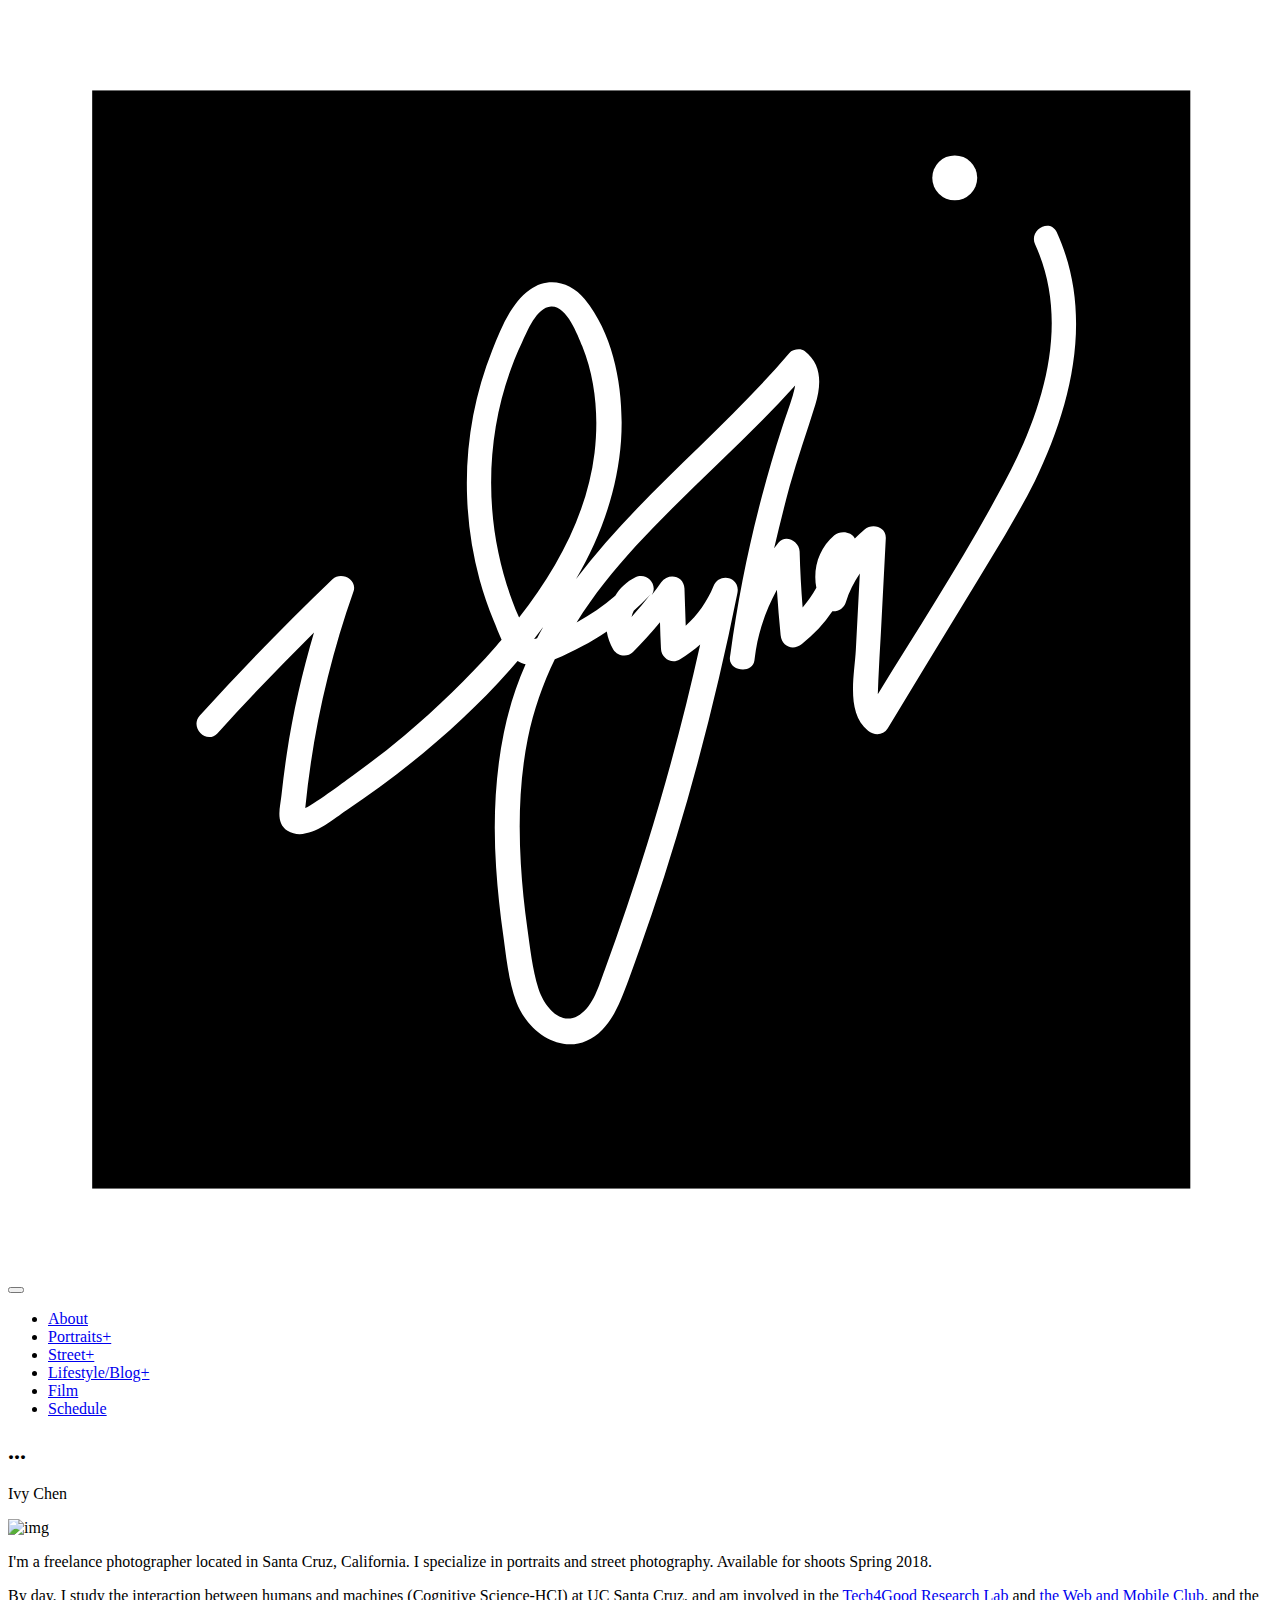
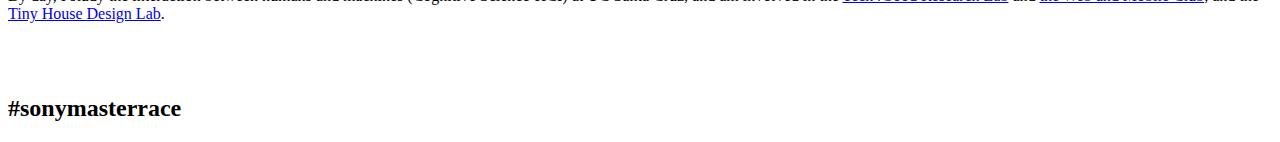
==== about.html @ 27e0661c "Add files via upload" ====
<!DOCTYPE html>
<html>
  <head>
    <title>Ivy Chen - Freelance Photographer</title>
    <!-- Metadata -->
    <meta charset="utf-8">
    <meta name="viewport" content="width=device-width, initial-scale=1">
    <!-- Favicon -->
    <link rel="icon" type="image/png" href="assets/images/favicon.png" />
    <!-- CSS Plugins -->
    <link rel="stylesheet" href="assets/css/plugins.min.css">
    <!-- Custom CSS File -->
    <link rel="stylesheet" href="assets/css/style.css">
  </head>
  <body>
    <div class="ms-main-container">
      <!-- Preloader -->
      <div class="ms-preloader"></div>
      <!-- Header -->
         <header class="ms-header">
        <nav class="ms-nav">
          <div class="ms-logo">
            <a href="index.html" data-type="page-transition">
              <div class="logo-dark current"><img src="logo-dark.svg" alt="logo image"></div>
            </a>
          </div>
          <button class="hamburger" type="button" data-toggle="navigation">
          <span class="hamburger-box">
            <span class="hamburger-inner"></span>
          </span>
          </button>
          <div class="height-full-viewport">
            <ul class="ms-navbar">
              <!-- Nav Link -->
              <li class="nav-item">
                <a href="index.html" data-type="page-transition">
                  <span class="ms-btn">About</span>
                </a>
              </li>
              <!-- Nav Link -->
              <li class="nav-item">
                <a href="portraits.html" data-type="page-transition">
                  <span class="ms-btn">Portraits+</span>
                </a>
              </li>
               <!-- Nav Link -->
              <li class="nav-item">
                <a href="#" data-type="page-transition">
                  <span class="ms-btn">Street+</span>
                </a>
              </li>
              <!-- Nav Link -->
              <li class="nav-item">
                <a href="#" data-type="page-transition">
                  <span class="ms-btn">Lifestyle/Blog+</span>
                </a>
              </li>
              <!-- Nav Link -->
              <li class="nav-item">
                <a href="#" data-type="page-transition">
                  <span class="ms-btn">Film</span>
                </a>
              </li>
              <!-- Nav Link -->
              <li class="nav-item">
                <a href="Schedule.html" data-type="page-transition">
                  <span class="ms-btn">Schedule</span>
                </a>
              </li>
             
            </ul>
          </div>
        </nav>
      </header>
      <!-- Container -->
      <main class="ms-container">
        <!-- Page Title -->
        <div class="ms-section__block">
          <div class="ms-page-title">
            <h2 class="page-header">...</h2>
            <p class="page-desc">Ivy Chen</p>
          </div>
        </div>
        <!-- Page Content -->
        <div class="ms-section__block">
          <div id="about" class="row">
            <div class="about__img col-md-12">
              <p><img src="assets/images/biopic.jpg" alt="img"></p>
            </div>
            <div class=" center-block">
              <div class="about__info col-md-8">
                <p>I'm a freelance photographer located in Santa Cruz, California. I specialize in portraits and street photography. Available for shoots Spring 2018.</p>
                <p>By day, I study the interaction between humans and machines (Cognitive Science-HCI) at UC Santa Cruz, and am involved in the <a href="https://tech4good.soe.ucsc.edu" " target="_blank">Tech4Good Research Lab</a> and <a href="http://webandmobile.club" " target="_blank">the Web and Mobile Club</a>, and the <a href="https://makerfaire.com/maker/entry/65741/" " target="_blank">Tiny House Design Lab</a>.</p>
                <br>
                <br>
                <h2>#sonymasterrace</h2>
              </div>
            </div>
          </div>
        </div>
      </main>
      <!-- Footer -->
      <!-- Fotter emitted -->
    <!-- JS Libraries -->
    <!-- jquery-2.1.3.min js -->
    <script type="text/javascript" src='assets/js/jquery-3.2.1.min.js'></script>
    <!-- Vendors -->
    <script type="text/javascript" src='assets/js/plugins.min.js'></script>
    <!-- Main js -->
    <script type="text/javascript" src="assets/js/main.js"></script>
  </body>
</html>
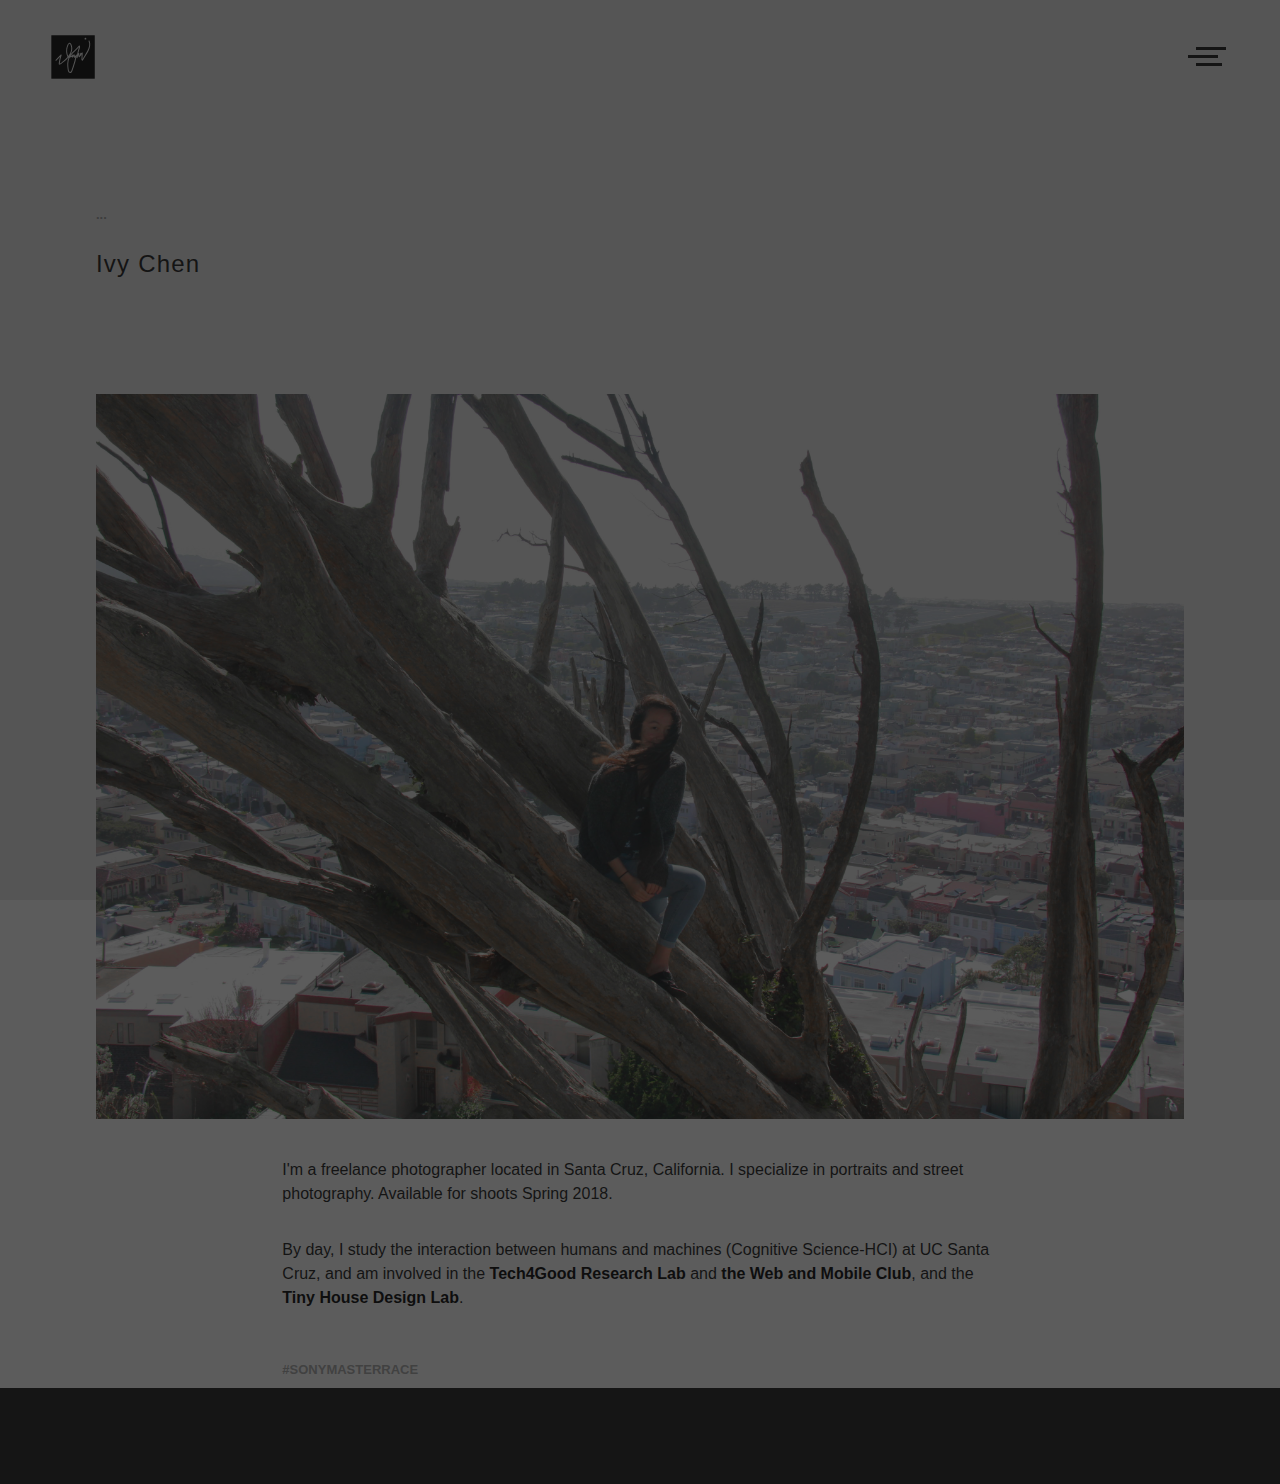
==== commit 51b96881: "Update about.html" ====
--- a/about.html
+++ b/about.html
@@ -63,7 +63,7 @@
               </li>
               <!-- Nav Link -->
               <li class="nav-item">
-                <a href="Schedule.html" data-type="page-transition">
+                <a href="schedule.html" data-type="page-transition">
                   <span class="ms-btn">Schedule</span>
                 </a>
               </li>
@@ -109,4 +109,4 @@
     <!-- Main js -->
     <script type="text/javascript" src="assets/js/main.js"></script>
   </body>
-</html>+</html>
--- a/assets/css/style.css
+++ b/assets/css/style.css
@@ -0,0 +1,1333 @@
+/*------------------------------------------------------------------
+[Master Stylesheet]
+
+Template Name: Emily - Creative Photography Portfolio
+Template Demo URL: 
+Version: 1.0
+Author: madsparrow.us
+
+--------------------------------------------------------------------
+
+[Table of contents]
+
+1. General style
+    1.1 Typography
+    1.2 Specials Classes
+2. Header
+    2.1 Menu
+    2.2 Burger Button
+    2.3 Collapse Navigation
+3. Pages Style
+4. Home Slider
+    4.1 Slider Navigation Buttons
+    4.2 Slider Inner Info
+  4.3 Pagination
+5. Albums
+6. Gallery
+7. Blog
+8. About
+9. Contact
+10. Footer
+11. Responsive Rules
+
+--------------------------------------------------------------------
+# Font: 'Yantramanav';
+--------------------------------------------------------------------
+# Colors: #151515, #df1f29, #555555
+------------------------------------------------------------------*/
+
+/**
+ * 1. General style
+ */
+ 
+/*Text font*/
+@import 'https://fonts.googleapis.com/css?family=Montserrat:300i,600,700'
+@import 'https://fonts.googleapis.com/css?family=Roboto:300'
+
+/*Social icons font*/
+@import 'https://d1azc1qln24ryf.cloudfront.net/114779/Socicon/style-cf.css?rd5re8';
+
+
+::selection {
+    background: #555;   
+    color: #fff;
+}
+::-moz-selection {
+    background: #555;    
+    color: #fff;
+}
+body {
+    background: #151515;
+    padding: 0;
+    margin: 0 auto;
+    min-height: 100vh;
+    font-family: Montserrat, Roboto, sans-serif;
+    color: #151515;
+}
+article,
+aside,
+details,
+figcaption,
+footer,
+header,
+hgroup,
+nav,
+section {
+    display: block;
+}
+a {
+    color: #000;
+    text-decoration: none;
+    font-weight: 600;
+}
+blockquote {
+    padding: 10px 20px;
+    color: #151515;
+    font-size: 1.4em;
+    font-style: italic;
+    font-weight: 300;
+    margin: 0 auto 30px;
+}
+ul {
+    list-style-type: none;
+    list-style: none;
+    padding-left: 0 !important;
+    -webkit-padding-start: initial !important;
+    -moz-padding-start: initial;
+}
+menu,
+ol,
+ul {
+    padding: 0 !important;
+}
+button {
+    background: transparent;
+    border: none;
+}
+button:focus {
+    outline: none;
+}
+input,
+textarea {
+    font-family: 'Raleway', sans-serif;
+}
+textarea {
+    padding: 14px;
+}
+input:focus,
+textarea:focus {
+    outline: none !important;
+    border: 1px solid #FFD700;
+    box-shadow: none;
+}
+input[type="submit"] {
+    position: absolute;
+    display: inline-block;
+    left: 0;
+    top: 0;
+    opacity: 0;
+    z-index: 3;
+    width: 100%;
+    height: 100%;
+    padding: 0;
+    margin: 0;
+    cursor: pointer;
+}
+input[type="submit"]:focus {
+    outline: none;
+}
+img {
+    width: 100%;
+}
+
+/* 1.1 Typography */
+
+h1,
+h2,
+h4,
+h5,
+h6 {
+    color: #151515;
+    margin-top: 0;
+}
+/*project header*/
+h1 {
+    font-size: 28px;
+    font-weight: 700;
+}
+/*project specs*/
+h2 {
+    font-size: 13px;
+    font-weight: 300i;
+    text-transform: uppercase;
+    color: #A8A8A8
+}
+/*pic captions*/
+h3 {
+    font-size: 15px;
+    font-weight: 300;
+    color:#4D4D4D;;
+    margin-bottom: 20px;
+}
+/*project title*/
+h4 {
+    font-size:18px;
+    font-weight: 700;
+     color:#4D4D4D;
+}
+/*tiny font for project intro*/
+h5 {
+    font-size: 20px;
+    font-weight: 300;
+}
+h6 {
+    font-size: 18px;
+    font-weight: 300;
+    margin-bottom: calc(10px + 10 * (100vw - 992px) / 1508);
+}
+
+p {
+    font-size: 17;
+    line-height: 1.5;
+    font-weight: 300;
+}
+
+/* 1.2 Specials Classes */
+
+.c-white {
+    color: #fff !important;
+}
+.navbar-white {
+    color: #fff;
+    background-color: transparent !important;
+}
+.center-block {
+    display: flex;
+    justify-content: center;
+}
+.align-left {
+    text-align: left;
+}
+.align-right {
+    text-align: right;
+}
+.align-center {
+    text-align: center;
+    display: block;
+}
+.socials li {
+    display: inline-block;
+}
+.share-links a {
+    font-size: 19px;
+    padding: .5em;
+}
+[class*="socicon-"] {
+  display: inline-block;
+  color: inherit;
+  margin: 0;
+  transition: opacity .3s ease;
+}
+#contact [class*="socicon-"] {
+  padding-right: .7em;
+}
+[class*="socicon-"]:hover {
+  opacity: .4;
+}
+/* 1.3 Button */
+
+.ms-button {
+  color: #151515;
+  display: inline-block;
+  position: relative;
+  padding: .5em 1em;
+  margin-bottom: 0;
+  font-weight: 400 !important;
+  font-size: 14px;
+  letter-spacing: .15em;
+  text-transform: uppercase;
+  text-align: center;
+  white-space: nowrap;
+  vertical-align: middle;
+  touch-action: manipulation;
+  cursor: pointer;
+  -webkit-user-select: none;
+  -moz-user-select: none;
+  -ms-user-select: none;
+  user-select: none;
+  background-image: none;
+  text-decoration: none;
+  border: solid 1px;
+  transition: color .4s ease;
+}
+.ms-button:after {
+    position: absolute;
+    display: block;
+    content: attr(data-title);
+    padding: 7px 0;
+    font-size: 14px;
+    left: 0;
+    top: 0;
+    width: 0%;
+    background: #FFD700;
+    color: #fff;
+    text-indent: 1rem;
+    transition: all .3s ease;
+    overflow: hidden;
+    border: none;
+    bottom: 0;
+}
+.ms-button:hover {
+  color: #FFD700;
+}
+.ms-button:active::after,
+.ms-button:focus::after,
+.ms-button:hover::after {
+    width: 100%;
+    padding-right: 25px;
+}
+
+.ms-btn--slider {
+  text-transform: uppercase;
+  text-decoration: none;
+  position: relative;
+  display: flex;
+  align-items: center;
+  width: 11em;
+  font-weight: 600;
+  letter-spacing: .15em;
+}
+.ms-btn--slider::before{
+    content: '';
+    height: .1rem;
+    width: 2rem;
+    margin-right: .7rem;
+    background: #FFD700;
+    transition: width .3s ease;
+}
+.ms-btn--slider:hover::before {
+  width: 3rem;
+}
+
+/**
+ * 2. Header
+ */
+
+.ms-header {
+    position: fixed;
+    width: 100%;
+    background-color: #fff;
+    z-index: 3;
+}
+/* 2.1 Menu */
+
+.ms-logo {
+    position: relative;
+    z-index: 7;
+    height: 50px;
+}
+.logo-dark,
+.logo-light {
+    position: absolute;
+    width: 100%;
+    height: 100%;
+    opacity: 0;
+    transition: opacity .3s ease .4s;
+}
+.ms-logo img {
+    width: auto;
+    height: 100%;
+}
+.logo-dark.current,
+.logo-light.current {
+    opacity: 1;
+}
+.logo-dark.active,
+.logo-light.active {
+    opacity: 1;
+    transition: opacity .1s;
+}
+.ms-nav {
+    padding: 2em 3em;
+    color: inherit;
+}
+
+/* 2.2 Burger button */
+
+.hamburger {
+    margin-right: 0;
+    margin-left: auto;
+    overflow: visible;
+    cursor: pointer;
+    z-index: 7;
+    border: 0;
+    transition-timing-function: linear;
+    transition-duration: .3s ease;
+    transition-property: opacity, -webkit-filter;
+    transition-property: opacity, filter;
+    transition-property: opacity, filter, -webkit-filter;
+}
+.navbar-white .hamburger-label {
+    color: #fff;
+}
+.hamburger-label {
+    display: block;
+    font-family: 'Yantramanav', Arial;
+    font-size: 16px;
+    width: 100%;
+    height: auto;
+    position: relative;
+    top: 0;
+    left: -4em;
+    padding-right: 4em;
+    text-transform: uppercase;
+    line-height: 1.5em;
+    transition: color .3s ease .4s;
+    color: #151515;
+}
+.hamburger.is-active .hamburger-label {
+    color: #fff !important;
+    transition: color .1s ease;
+}
+.hamburger-box {
+    position: relative;
+    display: inline-block;
+    width: 30px;
+    height: 20px;
+    vertical-align: middle;
+}
+.hamburger-inner {
+    display: block;
+    top: 0;
+}
+.navbar-white .hamburger-inner,
+.navbar-white .hamburger-inner:after,
+.navbar-white .hamburger-inner:before {
+    background-color: #fff;
+}
+.hamburger-inner:after,
+.hamburger-inner:before {
+    display: block;
+    content: '';
+}
+.hamburger-inner,
+.hamburger-inner:after,
+.hamburger-inner:before {
+    position: absolute;
+    width: 30px;
+    height: 3px;
+    background-color: #151515;
+    transition: all .3s ease .5s;
+}
+.hamburger-inner:before {
+    top: 8px;
+    left: -8px;
+}
+.hamburger-inner:after {
+    top: 16px;
+    width: 26px;
+}
+.hamburger.is-active .hamburger-inner,
+.hamburger.is-active .hamburger-inner:after {
+    background-color: #fff;
+    transition-delay: .1s;
+}
+.hamburger.is-active .hamburger-inner {
+    -webkit-transform: translate3d(0, 8px, 0) rotate(45deg);
+    transform: translate3d(0, 8px, 0) rotate(45deg);
+}
+.hamburger.is-active .hamburger-inner:before {
+    opacity: 0;
+    transition: opacity .3s ease 0s
+}
+.hamburger.is-active .hamburger-inner:after {
+    width: 30px;
+    -webkit-transform: translate3d(0, -16px, 0) rotate(-90deg);
+    transform: translate3d(0, -16px, 0) rotate(-90deg);
+}
+
+/* 2.3 Collapse navigation */
+
+.ms-nav {
+    display: flex;
+    align-items: center;
+}
+.height-full-viewport {
+    position: fixed;
+    display: flex;
+    flex-direction: column;
+    justify-content: center;
+    align-items: center;
+    overflow-y: auto;
+    left: 0;
+    top: 0;
+    width: 100%;
+    height: 0%;
+    background-color: #151515;
+    z-index: 5;
+    overflow: hidden;
+    transition: height .8s cubic-bezier(0.3, 1, 0.3, 1) .1s;
+}
+.ms-navbar {
+    z-index: 6;
+    margin: 0 auto;
+    display: block;
+    width: auto;
+    height: auto;
+    top: 0;
+    left: 0;
+}
+.ms-nav.is-visible .height-full-viewport {
+    height: 100vh;
+    transition: height 1s ease;
+}
+.nav-item {
+    cursor: pointer;
+    padding: .75em;
+    opacity: 0;
+    width: 240px;
+    margin-left: 3em;
+    transition: opacity .3s ease;
+}
+.ms-navbar a {
+    display: block;
+}
+.ms-navbar .ms-btn {
+    display: inline-block;
+    text-transform: uppercase;
+    line-height: 1;
+    padding: 0 0.25em;
+    position: relative;
+}
+.ms-navbar .ms-btn {
+    font-size: 1.75em;
+    letter-spacing: .02em;
+    color: #fff;
+    font-weight: 700 !important;
+    -webkit-backface-visibility: hidden;
+    backface-visibility: hidden;
+}
+.ms-btn::before {
+    content: '';
+    position: absolute;
+    top: 0;
+    left: 0;
+    width: 100%;
+    height: 100%;
+    background: #FFD700;
+    height: .1rem;
+    top: 50%;
+    width: 0;
+    transition: width .3s ease;
+}
+.nav-item__label {
+    position: relative;
+    display: block;
+    margin: 0.5em 0 0 0;
+    margin-top: 0.25em;
+    padding: 0.5em;
+    color: #555;
+    transition: color .3s ease;
+    text-decoration: none;
+}
+.nav-item:hover .nav-item__label {
+    color: #9a9a9a;
+}
+.is-visible .nav-item {
+    opacity: 1;
+    transition: opacity 2s cubic-bezier(0.16, 1.08, 0.38, 0.98) .3s;
+}
+.nav-item .ms-btn {
+    transition: all .3s ease;
+}
+.nav-item:active .ms-btn,
+.nav-item:focus .ms-btn,
+.nav-item:hover .ms-btn {
+    color: #FFD700;
+    opacity: 1;
+    padding-left: 2.4rem;
+}
+.nav-item:active .ms-btn::before,
+.nav-item:focus .ms-btn::before,
+.nav-item:hover .ms-btn::before {
+    width: 2rem;
+}
+
+/**
+ * 3. Pages Style
+ */
+
+.ms-preloader {
+    width: 100%;
+    height: 100%;
+    position: fixed;
+    z-index: 8;
+    top: 0;
+    left: 0;
+    opacity: 1;
+    visibility: visible;
+    background-color: #151515;
+}
+.ms-main-container {
+    position: relative;
+    width: 100%;
+    min-height: 100vh;
+    opacity: 0;
+    background-color: #fff;
+}
+.ms-container {
+    width: 100%;
+    height: 100%;
+    position: relative;
+    padding-top: 12em;
+}
+.ms-section__block {
+    width: 85%;
+    max-width: 88em;
+    margin: 0 auto 6em;
+}
+.ms-page-title span {
+    text-transform: uppercase;
+    letter-spacing: .15em;
+    color: #FFD700;
+}
+.page-header {
+    text-transform: uppercase;
+    position: relative;
+    margin: 15px 0;
+}
+.page-desc {
+    width: 50vh;
+    font-size: 1.5em;
+    line-height: 1.5;
+    color: #151515;
+    letter-spacing: .05em;
+}
+
+/**
+ * 4. Home Slider
+ */
+
+.home-slider {
+    padding-top: 0 !important;
+}
+.swiper-container {
+    width: 100%;
+    height: 100vh;
+}
+.swiper-slide {
+    overflow: hidden;
+}
+.overlay {
+    position: absolute;
+    width: 100%;
+    height: 100%;
+    top: 0;
+    left: 0;
+    z-index: 1;
+    opacity: 1;
+    background: -moz-linear-gradient(top, black 0, transparent 50%, transparent 63%, rgba(0, 0, 0, 1) 100%);
+    background: -webkit-linear-gradient(top, black 0, transparent 50%, transparent 63%, rgba(0, 0, 0, 1) 100%);
+    background: linear-gradient(to bottom, black 0, transparent 50%, transparent 63%, rgba(0, 0, 0, 1) 100%);
+    filter: progid: DXImageTransform.Microsoft.gradient(startColorstr='#000000', endColorstr='#c9000000', GradientType=0);
+    transition: all .65s ease;
+}
+.swiper-slide-duplicate-active .overlay,
+.swiper-slide-active .overlay {
+    opacity: .4;
+}
+.slide-inner {
+    position: absolute;
+    width: 100%;
+    height: 100%;
+    left: 0;
+    top: 0;
+    background: #000;
+    -webkit-backface-visibility: hidden;
+            backface-visibility: hidden;
+}
+.slide-inner--image {
+    position: absolute;
+    width: 100%;
+    height: 100%;
+    background-size: cover;
+    background-position: center;
+    opacity: .2;
+    transform: scale(1.07);
+    -webkit-transition: opacity .6s ease-in-out, transform 2s ease .7s;
+    -moz-transition: opacity .6s ease-in-out, transform 2s ease .7s;
+    transition: opacity .6s ease-in-out, transform 2s ease .7s;
+}
+.swiper-slide-duplicate-active .slide-inner--image,
+.swiper-slide-active .slide-inner--image {
+    opacity: 1;
+    transform: scale(1);
+}
+
+/* 4.1 Slider navigation buttons */
+
+.swiper-button-prev,
+.swiper-button-next {
+    text-transform: uppercase;
+    color: #fff;
+    letter-spacing: .2em;
+    line-height: 2em;
+    font-size: 12px;
+    width: auto;
+    height: 24px;
+    background-image: none !important;
+    -webkit-backface-visibility: hidden;
+    backface-visibility: hidden;
+}
+.swiper-button-prev {
+    padding-left: 6em;
+    left: 0;
+    -webkit-transition: padding-left .3s ease;
+    -moz-transition: padding-left .3s ease;
+    transition: padding-left .3s ease;
+}
+.swiper-button-next {
+    padding-right: 6em;
+    right: 0;
+    -webkit-transition: padding-right .3s ease;
+    -moz-transition: padding-right .3s ease;
+    transition: padding-right .3s ease;
+}
+.swiper-button-prev::after {
+    content: "";
+    width: 4em;
+    height: 1px;
+    background-color: #fff;
+    position: absolute;
+    left: 0;
+    top: calc(50% - 1px);
+    -webkit-transition: width .3s ease;
+    -moz-transition: width .3s ease;
+    transition: width .3s ease;
+}
+.swiper-button-next::after {
+    content: "";
+    width: 4em;
+    height: 1px;
+    background-color: #fff;
+    position: absolute;
+    right: 0;
+    top: calc(50% - 1px);
+    -webkit-transition: width .3s ease;
+    -moz-transition: width .3s ease;
+    transition: width .3s ease;
+}
+.swiper-button-prev:hover {
+    padding-left: 90px;
+}
+.swiper-button-prev:hover::after {
+    width: 75px;
+}
+.swiper-button-next:hover {
+    padding-right: 90px;
+}
+.swiper-button-next:hover::after {
+    width: 75px;
+}
+
+/* 4.2 Slider inner info */
+
+.slide-inner--info {
+    position: absolute;
+    width: auto;
+    min-height: 50px;
+    bottom: 3em;
+    padding-left: 3em;
+    color: #fff;
+    z-index: 1;
+    opacity: 0;
+    transition: opacity 1s ease;
+    -webkit-user-select: none;
+    -moz-user-select: none;
+    -ms-user-select: none;
+    user-select: none;
+}
+.swiper-slide-active .slide-inner--info {
+    opacity: 1;
+    transition: opacity 1s ease 1s;
+}
+.slide-inner--info h1 {
+    margin: 10px 0;
+    text-transform: uppercase;
+    font-weight: 900;
+    line-height: 1em;
+    color: #fff;
+}
+.slide--info__link {
+    text-transform: uppercase;
+    color: #fff;
+    text-decoration: none;
+    border-bottom: solid 2px;
+}
+.swiper-slide--bottom {
+    position: absolute;
+    z-index: 2;
+    bottom: 0;
+    left: 0;
+    right: 0;
+    height: 90px;
+    width: 100%;
+    max-width: 1440px;
+    margin: 0 auto;
+}
+
+/* 4.3 Pagination */
+
+.expanded-timeline {
+    position: absolute;
+    display: -webkit-box;
+    display: -ms-flexbox;
+    display: flex;
+    -webkit-box-align: center;
+        -ms-flex-align: center;
+            align-items: center;
+    -webkit-box-pack: right;
+        -ms-flex-pack: right;
+            justify-content: right;
+    z-index: 3;
+    bottom: 2.8em;
+    right: 3em;
+    width: 40vh;
+}
+.swiper-pagination {
+    z-index: 4;
+    width: 85%;
+    left: 0;
+    right: 0;
+    height: 1px;
+    background-color: rgba(255, 255, 255, .5);
+}
+.swiper-pagination-progressbar-fill {
+    background: #fff !important;
+}
+.expanded-timeline__counter span {
+    text-align: center;
+    margin-left: 1.8em;
+    margin-right: 100%;
+    padding: .4em 0;
+    color: #fff;
+    display: block;
+}
+.scroll-message {
+    position: absolute;
+    right: 0;
+    color: #fff;
+    opacity: .5;
+    font-size: 12px;
+    display: -webkit-box;
+    display: -ms-flexbox;
+    display: flex;
+    -webkit-box-orient: vertical;
+    -webkit-box-direction: normal;
+        -ms-flex-direction: column;
+            flex-direction: column;
+    -webkit-box-pack: center;
+        -ms-flex-pack: center;
+            justify-content: center;
+    text-align: center;
+    letter-spacing: .15em;
+}
+.scroll-svg {
+    width: 24px;
+    margin: 0 auto 1.2em;
+    display: block;
+}
+
+/**
+ * 5. Albums
+ */
+
+.filtr-container {
+    transition: height .5s ease-out;
+    overflow: hidden;
+}
+.filtr-btn {
+    display: inline-block;
+    margin-bottom: 2.4em;
+}
+.filtr-btn li {
+    cursor: pointer;
+    display: inline-block;
+    opacity: .5;
+    margin-bottom: 15px;
+    transition: opacity .3s ease;
+}
+.filtr-btn h6 {
+    margin-bottom: 0;
+    padding-right: 1.2em;
+}
+.filtr-btn li.active {
+    opacity: 1;
+}
+.filtr-btn li:hover {
+    opacity: 1 !important;
+}
+.album-item {
+    padding-bottom: 1.8em;
+}
+.album-item a {
+    padding-top: 60%;
+    display: flex;
+    overflow: hidden;
+    position: relative;
+    z-index: 9;
+}
+.album-item__img {
+    position: absolute;
+    width: 100.5%;
+    height: 100%;
+    top: 0;
+    left: 0;
+    background-position: 50% 50%;
+    background: no-repeat;
+    background-position: center;
+    background-size: cover;
+    transform: scale(1);
+    transition: transform .3s ease;
+    -webkit-backface-visibility: hidden;
+    backface-visibility: hidden;
+}
+.album-item__overlay {
+    position: absolute;
+    top: 0;
+    left: 0;
+    width: 100.5%;
+    height: 100%;
+    z-index: 2;
+    overflow: hidden;
+}
+.album-item__cover {
+    position: absolute;
+    top: 0;
+    left: 0;
+    width: 100%;
+    height: 100%;
+    background-color: rgba(0, 0, 0, .7);
+    z-index: 1;
+    overflow: hidden;
+    opacity: 0;
+    transition: opacity .3s ease;
+}
+.album-item__overlay h5 {
+    position: relative;
+    color: #fff;
+    margin: 0;
+    max-width: 100%;
+    padding: 1em;
+    height: 100%;
+    display: flex;
+    justify-content: center;
+    align-items: center;
+    -webkit-backface-visibility: hidden;
+    backface-visibility: hidden;
+    z-index: 1;
+    transform: scale(1.5);
+    opacity: 0;
+    transition: all .3s ease;
+}
+.album-item:hover .album-item__img {
+    transform: scale(1.1);
+}
+.album-item:hover .album-item__cover,
+.album-item:hover .album-item__overlay h5 {
+    opacity: 1;
+    transform: translateZ(0);
+}
+
+/**
+ * 6. Gallery
+ */
+
+.ug-thumb-overlay:hover::before {
+    top: 15px;
+    right: 15px;
+}
+.ug-thumb-overlay:hover::after {
+    bottom: 15px;
+    left: 15px;
+}
+.ug-thumb-image {
+    -webkit-backface-visibility: hidden;
+    backface-visibility: hidden;
+    opacity: 0;
+    transition: transform .3s ease, opacity 2s cubic-bezier(0.16, 1.08, 0.38, 0.98) 0s !important;
+}
+.ug-thumb-image {
+    transform: scale(1) !important;
+}
+.ug-thumb-wrapper,
+.post-item {
+    pointer-events: none;
+}
+.ug-thumb-wrapper.ug-tile.ug-tile-clickable.ug-thumb-ratio-set:hover .ug-thumb-image {
+    transform: scale(1.1) !important;
+}
+
+/**
+ * 7. Blog
+ */
+
+#ms-blog-post img {
+    margin-bottom: 30px;
+}
+.post-item {
+    margin-bottom: 3em;
+    padding-right: 3em;
+}
+.post-item:nth-child(2n) {
+    padding-right: 15px;
+    padding-left: 3em;
+}
+.post-item__img {
+    position: relative;
+    overflow: hidden;
+}
+.album-item__overlay::before,
+.post-item__img::before {
+    content: '';
+    position: absolute;
+    width: 100%;
+    height: 100%;
+    top: 0;
+    left: 0;
+    z-index: 1;
+    opacity: 1;
+    background-color: rgb(240, 240, 240);
+    transition: opacity 2s cubic-bezier(0.16, 1.08, 0.38, 0.98) 1.2s;
+}
+.loaded .album-item__overlay::before,
+.loaded .post-item__img::before {
+    opacity: 0;
+}
+.post-item__img img {
+    width: 100%;
+    height: auto;
+    max-height: 35em;
+    padding: 0;
+    display: block;
+}
+.post-item__img::after {
+    content: '';
+    position: absolute;
+    width: 100%;
+    height: 100%;
+    top: 0;
+    left: 0;
+    z-index: 1;
+    opacity: 0;
+    background: rgba(231, 55, 39, 0);
+    background: -moz-radial-gradient(center, ellipse cover, rgba(231, 55, 39, 0) 0%, rgba(0, 0, 0, 1) 100%);
+    background: -webkit-gradient(radial, center center, 0px, center center, 100%, color-stop(0%, rgba(231, 55, 39, 0)), color-stop(100%, rgba(0, 0, 0, 1)));
+    background: -webkit-radial-gradient(center, ellipse cover, rgba(231, 55, 39, 0) 0%, rgba(0, 0, 0, 1) 100%);
+    background: -o-radial-gradient(center, ellipse cover, rgba(231, 55, 39, 0) 0%, rgba(0, 0, 0, 1) 100%);
+    background: -ms-radial-gradient(center, ellipse cover, rgba(231, 55, 39, 0) 0%, rgba(0, 0, 0, 1) 100%);
+    background: radial-gradient(ellipse at center, rgba(231, 55, 39, 0) 0%, rgba(0, 0, 0, 1) 100%);
+    filter: progid: DXImageTransform.Microsoft.gradient( startColorstr='#e73727', endColorstr='#000000', GradientType=1);
+    transition: opacity .3s ease;
+}
+.post-item__info {
+    position: relative;
+    margin: 2.5em 0 0 2.5em;
+}
+.post-item__title {
+    width: 100%;
+    max-width: 400px;
+    margin-left: 0;
+    margin-right: auto;
+    margin-bottom: 20px;
+}
+.post-item__date {
+    margin-left: 0;
+    margin-right: auto;
+    color: rgba(0, 0, 0, 0.7);
+    font-size: 14px;
+}
+.post-item__link {
+    position: absolute;
+    width: auto;
+    bottom: 0;
+    right: 0;
+    padding-right: 3em;
+    font-size: 14px;
+    text-transform: uppercase;
+    letter-spacing: .12em;
+    -webkit-transition: padding-right .3s ease;
+    -moz-transition: padding-right .3s ease;
+    transition: padding-right .3s ease;
+}
+.post-item__link::after {
+    content: '';
+    width: 2em;
+    height: 1px;
+    position: absolute;
+    top: calc(50% - 1px);
+    right: 0;
+    background: red;
+    -webkit-transition: width .3s ease;
+    -moz-transition: width .3s ease;
+    transition: width .3s ease;
+}
+.post-item:hover .post-item__img::after {
+    opacity: .7;
+}
+.post-item:hover .post-item__link::after {
+    width: 3em;
+}
+.post-item:hover .post-item__link {
+    padding-right: 4em;
+}
+.ms-pagination {
+    padding: 0;
+    display: flex;
+    justify-content: center;
+}
+.page-item {
+    height: auto;
+    position: relative;
+    display: inline-block;
+    margin: 0 .5em;
+    border-right: none !important;
+}
+.page-item:last-child {
+    border-right: solid 1px rgba(0, 0, 0, .1);
+}
+.page-link {
+    padding: 1em;
+    display: block;
+    line-height: 1em;
+}
+
+/**
+ * 8. About
+ */
+
+.about__info {
+    justify-content: center;
+    display: flex;
+    flex-direction: column;
+}
+.about__info h4 {
+    margin: 1em 0;
+}
+#about .row {
+    margin-bottom: 9em;
+}
+
+/**
+ * 9. Contact
+ */
+
+.form-group {
+    position: relative;
+    margin: 0;
+    transition: border-color .3s ease;
+}
+.form-control {
+    position: relative;
+    display: block;
+    width: 100%;
+    padding: 0 1em;
+    height: 34px;
+    font-size: calc(16px + 2 * (100vw - 992px) / 1508);
+    color: #151515;
+    font-weight: 300;
+    margin-bottom: 2em;
+    background-image: none;
+    border: 1px solid #555;
+}
+#message {
+    min-height: 150px;
+    max-height: 150px;
+    max-width: 100%;
+    min-width: 100%;
+    padding: 10px 14px;
+}
+label.error {
+    position: absolute;
+    bottom: 1.2em;
+    font-size: 12px;
+    color: #df1f29;
+}
+
+/**
+ * 10. Footer
+ */
+
+footer {
+    position: relative;
+    right: 0;
+    bottom: 0;
+    left: 0;
+    width: 100%;
+    background: #fff;
+}
+.ms-footer {
+    width: 85%;
+    max-width: 88em;
+    margin: 0 auto;
+    display: flex;
+    font-size: 16px;
+    align-items: center;
+}
+.ms-footer .copyright {
+    padding: 1.2em 0;
+    margin-left: 0;
+    margin-right: auto;
+}
+.ms-footer .socials {
+    padding: 0;
+    margin-left: auto;
+    margin-right: 0;
+}
+.ms-footer .socials a {
+    padding-left: 15px;
+}
+
+/**
+ * 11. Responsive Rules
+ */
+
+@media only screen and (max-width: 805px) {
+    h1 {
+        font-size: calc(48px + 1vw);
+    }
+    h6 {
+        font-size: 16px;
+    }
+    blockquote {
+        margin: 0 auto 15px;
+        font-size: 1em;
+    }
+    .expanded-timeline {
+        width: 50vh;
+    }
+    .ms-nav {
+        padding-top: 1.4em;
+    }
+    .ms-navbar .ms-btn {
+        font-size: 1.4em;
+    }
+    .ms-navbar {
+        position: relative;
+        width: 100%;
+        min-height: 100%;
+        display: flex;
+        justify-content: center;
+        flex-direction: column;
+        align-items: center;
+        overflow-y: auto;
+    }
+    .nav-item {
+        display: inline-block;
+        width: auto;
+        margin-left: 0;
+    }
+    .nav-item__label {
+        display: none;
+    }
+    .ms-nav {
+        padding-left: 15px;
+        padding-right: 15px;
+        padding-bottom: 1.4em;
+    }
+    .overlay {
+        background: -moz-linear-gradient(top, black 0, transparent 35%, transparent 45%, rgba(0, 0, 0, 0.9) 100%);
+        background: -webkit-linear-gradient(top, black 0, transparent 35%, transparent 45%, rgba(0, 0, 0, 0.9) 100%);
+        background: linear-gradient(to bottom, black 0, transparent 35%, transparent 45%, rgba(0, 0, 0, 0.9) 100%);
+        filter: progid: DXImageTransform.Microsoft.gradient(startColorstr='#000000', endColorstr='#c9000000', GradientType=0);
+    }
+    .swiper-button-prev,
+    .swiper-button-next {
+        top: 50vh;
+    }
+    .swiper-button-prev {
+        padding-left: 3em;
+    }
+    .swiper-button-next {
+        padding-right: 3em;
+    }
+    .swiper-button-prev::after,
+    .swiper-button-next::after {
+        width: 2em;
+    }
+    .swiper-button-prev:hover {
+        padding-left: 3em;
+    }
+    .swiper-button-prev:hover::after {
+        width: 2em;
+    }
+    .swiper-button-next:hover {
+        padding-right: 3em;
+    }
+    .swiper-button-next:hover::after {
+        width: 2em;
+    }
+    .expanded-timeline {
+        display: none;
+    }
+    .slide-inner--info {
+        width: 100%;
+        text-align: center;
+        min-height: 50px;
+        bottom: 10vh;
+        padding-left: 0;
+        color: #fff;
+        z-index: 1;
+        opacity: 0;
+        transition: opacity 1s ease;
+        -webkit-user-select: none;
+        -moz-user-select: none;
+        -ms-user-select: none;
+        user-select: none;
+    }
+    .ms-btn--slider {
+        margin: 15px auto;
+        display: inline-block;
+        letter-spacing: .15em;
+        background: #df1f29;
+        color: #fff;
+        padding: .5em 0;
+    }
+    .ms-btn--slider::before {
+        content: '';
+        display: none;
+        width: 0;
+    }
+    .ms-container {
+        padding-top: 6em;
+        padding-bottom: 3em;
+    }
+    .ms-container.home-slider {
+        padding-bottom: 0 !important;
+    }
+    .ms-section__block {
+        width: auto;
+        margin: 0 15px 3em;
+    }
+    .page-desc {
+        width: 100%;
+        font-size: 1.2em;
+        line-height: 1.5;
+        color: #151515;
+        letter-spacing: .05em;
+    }
+    .post-item,
+    .post-item:nth-child(2n) {
+        padding-right: 15px;
+        padding-left: 15px;
+    }
+    #contact>div {
+        margin-bottom: 30px;
+    }
+    .ms-footer .copyright {
+        margin-left: auto;
+    }
+    .ms-footer .socials {
+        display: none;
+    }
+}